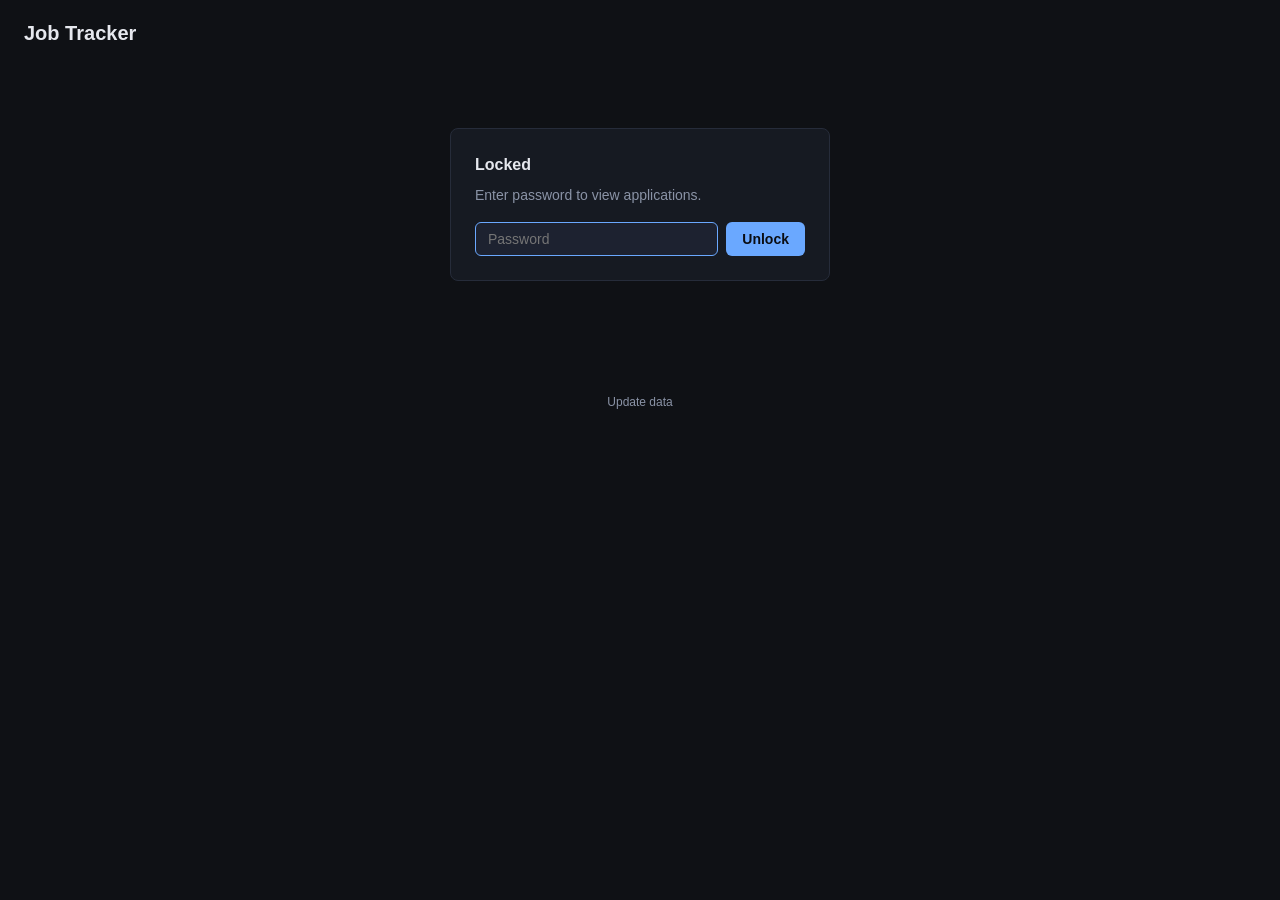
==== index.html @ fdcd8709 "Initial job tracker scaffold" ====
<!doctype html>
<html lang="en">
<head>
  <meta charset="utf-8" />
  <meta name="viewport" content="width=device-width, initial-scale=1" />
  <meta name="robots" content="noindex, nofollow" />
  <title>Job Tracker</title>
  <link rel="stylesheet" href="styles.css" />
</head>
<body>
  <header>
    <h1>Job Tracker</h1>
    <div id="meta" class="meta"></div>
  </header>

  <main>
    <section id="gate" class="card">
      <h2>Locked</h2>
      <p>Enter password to view applications.</p>
      <form id="unlock-form">
        <input id="password" type="password" autocomplete="current-password" placeholder="Password" autofocus />
        <button type="submit">Unlock</button>
      </form>
      <p id="gate-error" class="error" hidden></p>
    </section>

    <section id="app" hidden>
      <div class="toolbar">
        <input id="search" type="search" placeholder="Search company, role, status..." autocomplete="off" />
        <span id="count" class="count"></span>
      </div>
      <div class="table-wrap">
        <table id="grid">
          <thead><tr id="grid-head"></tr></thead>
          <tbody id="grid-body"></tbody>
        </table>
      </div>
      <p id="empty" class="empty" hidden>No matches.</p>
    </section>
  </main>

  <footer>
    <a href="admin.html">Update data</a>
  </footer>

  <script src="app.js"></script>
</body>
</html>
---- styles.css ----
:root {
  --bg: #0f1115;
  --panel: #161a22;
  --panel-2: #1d2230;
  --text: #e6e8ee;
  --muted: #8a93a6;
  --accent: #6aa8ff;
  --border: #262c3a;
  --error: #ff7676;
  --status-applied: #6aa8ff;
  --status-interview: #f5b14b;
  --status-offer: #5fd38b;
  --status-rejected: #ff7676;
  --status-default: #8a93a6;
}

* { box-sizing: border-box; }

html, body {
  margin: 0;
  padding: 0;
  background: var(--bg);
  color: var(--text);
  font-family: -apple-system, BlinkMacSystemFont, "Segoe UI", Roboto, Helvetica, Arial, sans-serif;
  font-size: 14px;
  line-height: 1.5;
}

header {
  display: flex;
  align-items: baseline;
  justify-content: space-between;
  padding: 18px 24px 0;
  max-width: 1400px;
  margin: 0 auto;
}

header h1 { margin: 0; font-size: 20px; font-weight: 600; }
.meta { color: var(--muted); font-size: 12px; }

main { max-width: 1400px; margin: 0 auto; padding: 16px 24px 32px; }

.card {
  background: var(--panel);
  border: 1px solid var(--border);
  border-radius: 8px;
  padding: 24px;
  max-width: 380px;
  margin: 64px auto;
}

.card h2 { margin: 0 0 8px; font-size: 16px; font-weight: 600; }
.card p { color: var(--muted); margin: 0 0 16px; }

#unlock-form {
  display: flex;
  gap: 8px;
}

input[type=password], input[type=search], input[type=text], textarea {
  background: var(--panel-2);
  border: 1px solid var(--border);
  color: var(--text);
  padding: 8px 12px;
  border-radius: 6px;
  font-family: inherit;
  font-size: 14px;
  width: 100%;
}

input:focus, textarea:focus { outline: none; border-color: var(--accent); }

button {
  background: var(--accent);
  color: #0a0d13;
  border: none;
  padding: 8px 16px;
  border-radius: 6px;
  font-weight: 600;
  font-family: inherit;
  font-size: 14px;
  cursor: pointer;
  white-space: nowrap;
}

button:hover { filter: brightness(1.1); }

.error { color: var(--error); font-size: 13px; margin-top: 12px; }

.toolbar {
  display: flex;
  align-items: center;
  gap: 12px;
  margin-bottom: 16px;
}

.toolbar input { max-width: 480px; }
.count { color: var(--muted); font-size: 13px; }

.table-wrap {
  overflow-x: auto;
  border: 1px solid var(--border);
  border-radius: 8px;
  background: var(--panel);
}

table {
  width: 100%;
  border-collapse: collapse;
  font-size: 13px;
}

thead th {
  text-align: left;
  background: var(--panel-2);
  padding: 10px 12px;
  font-weight: 600;
  color: var(--muted);
  border-bottom: 1px solid var(--border);
  white-space: nowrap;
  position: sticky;
  top: 0;
}

tbody td {
  padding: 10px 12px;
  border-bottom: 1px solid var(--border);
  vertical-align: top;
}

tbody tr:last-child td { border-bottom: none; }
tbody tr:hover { background: var(--panel-2); }

a { color: var(--accent); text-decoration: none; }
a:hover { text-decoration: underline; }

.status-pill {
  display: inline-block;
  padding: 2px 8px;
  border-radius: 999px;
  font-size: 12px;
  font-weight: 600;
  background: rgba(138, 147, 166, 0.15);
  color: var(--status-default);
}

.status-pill.applied { color: var(--status-applied); background: rgba(106, 168, 255, 0.12); }
.status-pill.interview, .status-pill.interviewing, .status-pill.oa, .status-pill.assessment {
  color: var(--status-interview); background: rgba(245, 177, 75, 0.12);
}
.status-pill.offer, .status-pill.accepted {
  color: var(--status-offer); background: rgba(95, 211, 139, 0.12);
}
.status-pill.rejected, .status-pill.declined, .status-pill.ghosted {
  color: var(--status-rejected); background: rgba(255, 118, 118, 0.12);
}

.empty {
  text-align: center;
  color: var(--muted);
  padding: 40px;
}

footer {
  text-align: center;
  padding: 16px;
  color: var(--muted);
  font-size: 12px;
}

footer a { color: var(--muted); }
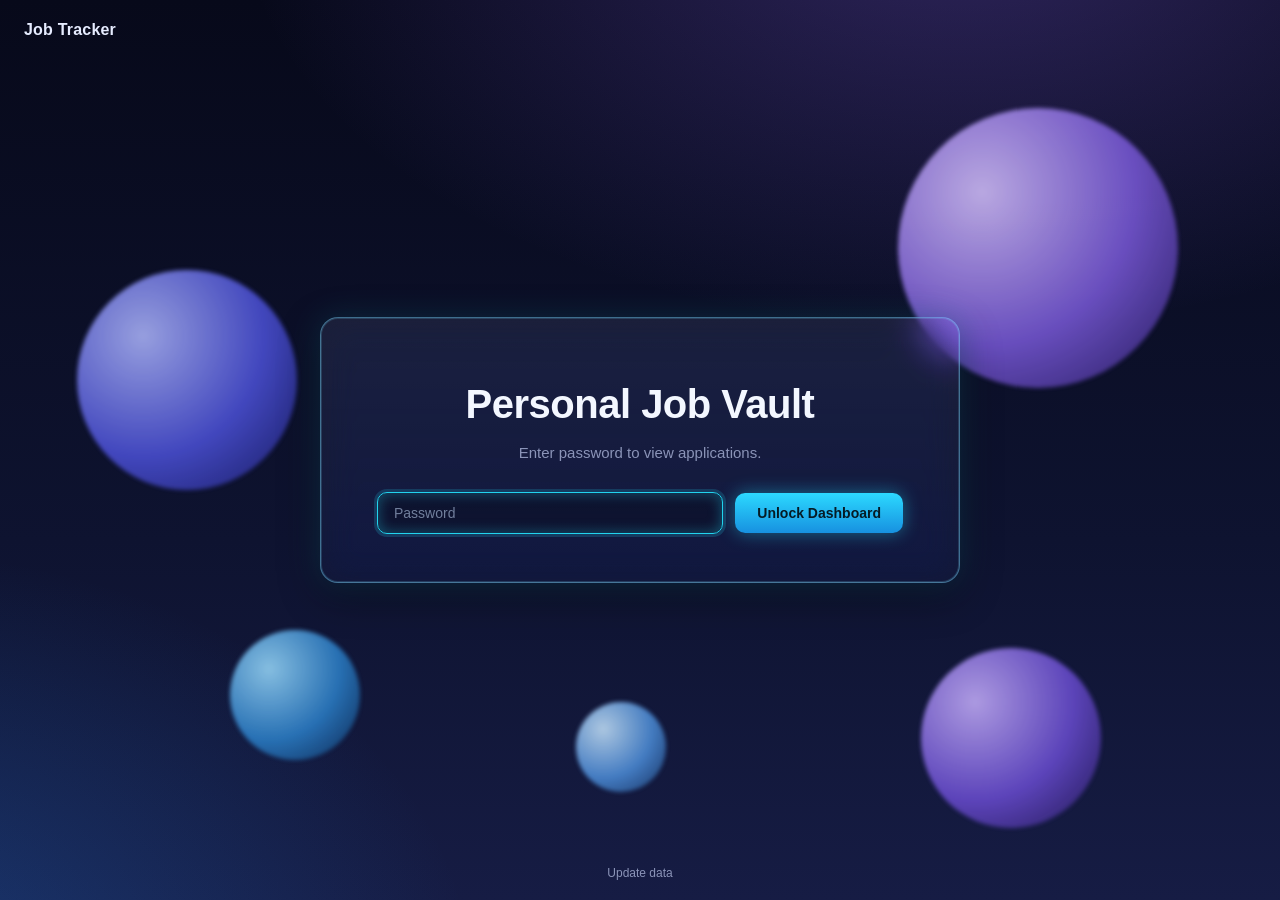
==== commit 2a53fdb2: "Redesign UI: Kanban dashboard with logos + per-application detail view - New visual design: glassmor" ====
--- a/index.html
+++ b/index.html
@@ -4,44 +4,72 @@
   <meta charset="utf-8" />
   <meta name="viewport" content="width=device-width, initial-scale=1" />
   <meta name="robots" content="noindex, nofollow" />
-  <title>Job Tracker</title>
+  <title>Personal Job Vault</title>
   <link rel="stylesheet" href="styles.css" />
 </head>
 <body>
-  <header>
-    <h1>Job Tracker</h1>
-    <div id="meta" class="meta"></div>
-  </header>
 
-  <main>
-    <section id="gate" class="card">
-      <h2>Locked</h2>
-      <p>Enter password to view applications.</p>
-      <form id="unlock-form">
-        <input id="password" type="password" autocomplete="current-password" placeholder="Password" autofocus />
-        <button type="submit">Unlock</button>
-      </form>
-      <p id="gate-error" class="error" hidden></p>
-    </section>
+  <!-- LOGIN GATE -->
+  <section id="gate">
+    <div class="spheres" aria-hidden="true">
+      <div class="sphere s1"></div>
+      <div class="sphere s2"></div>
+      <div class="sphere s3"></div>
+      <div class="sphere s4"></div>
+      <div class="sphere s5"></div>
+    </div>
+    <div class="app-brand">Job Tracker</div>
+    <div class="gate-wrap">
+      <div class="gate-card">
+        <h1>Personal Job Vault</h1>
+        <p>Enter password to view applications.</p>
+        <form id="unlock-form" autocomplete="off">
+          <input id="password" type="password" autocomplete="current-password" placeholder="Password" autofocus />
+          <button type="submit" class="btn-primary">Unlock Dashboard</button>
+        </form>
+        <p id="gate-error" class="gate-error" hidden></p>
+      </div>
+    </div>
+    <div class="gate-footer"><a href="admin.html">Update data</a></div>
+  </section>
 
-    <section id="app" hidden>
-      <div class="toolbar">
-        <input id="search" type="search" placeholder="Search company, role, status..." autocomplete="off" />
-        <span id="count" class="count"></span>
-      </div>
-      <div class="table-wrap">
-        <table id="grid">
-          <thead><tr id="grid-head"></tr></thead>
-          <tbody id="grid-body"></tbody>
-        </table>
-      </div>
-      <p id="empty" class="empty" hidden>No matches.</p>
-    </section>
-  </main>
+  <!-- DASHBOARD SHELL -->
+  <section id="app" hidden>
+    <div class="shell">
+      <aside class="sidebar">
+        <div class="app-brand" style="position: static; margin: 0 8px 24px;">Job Tracker</div>
+        <ul class="nav">
+          <li class="active" data-view="dashboard">
+            <svg class="ic" viewBox="0 0 24 24" fill="none" stroke="currentColor" stroke-width="2"><rect x="3" y="3" width="7" height="7" rx="1"/><rect x="14" y="3" width="7" height="7" rx="1"/><rect x="3" y="14" width="7" height="7" rx="1"/><rect x="14" y="14" width="7" height="7" rx="1"/></svg>
+            <span>Dashboard</span>
+          </li>
+          <li>
+            <svg class="ic" viewBox="0 0 24 24" fill="none" stroke="currentColor" stroke-width="2"><rect x="4" y="4" width="16" height="16" rx="2"/><path d="M8 4v16M4 9h16"/></svg>
+            <span>Applications</span>
+          </li>
+          <li>
+            <svg class="ic" viewBox="0 0 24 24" fill="none" stroke="currentColor" stroke-width="2"><path d="M14 3H7a2 2 0 0 0-2 2v14a2 2 0 0 0 2 2h10a2 2 0 0 0 2-2V8z"/><path d="M14 3v5h5"/></svg>
+            <span>Documents</span>
+          </li>
+          <li>
+            <svg class="ic" viewBox="0 0 24 24" fill="none" stroke="currentColor" stroke-width="2"><path d="M3 3v18h18"/><path d="M7 14l3-3 4 4 5-7"/></svg>
+            <span>Analytics</span>
+          </li>
+          <li>
+            <svg class="ic" viewBox="0 0 24 24" fill="none" stroke="currentColor" stroke-width="2"><circle cx="12" cy="12" r="3"/><path d="M19.4 15a1.7 1.7 0 0 0 .3 1.8l.1.1a2 2 0 1 1-2.8 2.8l-.1-.1a1.7 1.7 0 0 0-1.8-.3 1.7 1.7 0 0 0-1 1.5V21a2 2 0 0 1-4 0v-.1a1.7 1.7 0 0 0-1-1.5 1.7 1.7 0 0 0-1.8.3l-.1.1a2 2 0 1 1-2.8-2.8l.1-.1a1.7 1.7 0 0 0 .3-1.8 1.7 1.7 0 0 0-1.5-1H3a2 2 0 0 1 0-4h.1a1.7 1.7 0 0 0 1.5-1 1.7 1.7 0 0 0-.3-1.8l-.1-.1a2 2 0 1 1 2.8-2.8l.1.1a1.7 1.7 0 0 0 1.8.3h.1a1.7 1.7 0 0 0 1-1.5V3a2 2 0 0 1 4 0v.1a1.7 1.7 0 0 0 1 1.5 1.7 1.7 0 0 0 1.8-.3l.1-.1a2 2 0 1 1 2.8 2.8l-.1.1a1.7 1.7 0 0 0-.3 1.8v.1a1.7 1.7 0 0 0 1.5 1H21a2 2 0 0 1 0 4h-.1a1.7 1.7 0 0 0-1.5 1z"/></svg>
+            <span>Settings</span>
+          </li>
+        </ul>
 
-  <footer>
-    <a href="admin.html">Update data</a>
-  </footer>
+        <div class="upcoming">
+          <h3>Upcoming Interviews</h3>
+          <ul id="upcoming-list"><li class="empty">No upcoming interviews</li></ul>
+        </div>
+      </aside>
+
+      <main class="main" id="view-root"><!-- view rendered here --></main>
+    </div>
+  </section>
 
   <script src="app.js"></script>
 </body>
--- a/styles.css
+++ b/styles.css
@@ -1,17 +1,26 @@
 :root {
-  --bg: #0f1115;
-  --panel: #161a22;
-  --panel-2: #1d2230;
-  --text: #e6e8ee;
-  --muted: #8a93a6;
-  --accent: #6aa8ff;
-  --border: #262c3a;
-  --error: #ff7676;
-  --status-applied: #6aa8ff;
-  --status-interview: #f5b14b;
-  --status-offer: #5fd38b;
-  --status-rejected: #ff7676;
-  --status-default: #8a93a6;
+  --bg-0: #07091a;
+  --bg-1: #0e1330;
+  --bg-2: #161c44;
+  --panel: rgba(255, 255, 255, 0.04);
+  --panel-2: rgba(255, 255, 255, 0.06);
+  --border: rgba(120, 180, 255, 0.18);
+  --border-strong: rgba(120, 220, 255, 0.45);
+  --text: #e6ecff;
+  --muted: #8b94b8;
+  --accent: #22d3ee;
+  --accent-2: #6aa8ff;
+  --violet: #a78bfa;
+  --error: #ff7b85;
+
+  --status-wishlist: #a78bfa;
+  --status-applied: #60a5fa;
+  --status-interview: #fbbf24;
+  --status-offer: #34d399;
+  --status-rejected: #f87171;
+
+  --shadow: 0 12px 40px rgba(0, 0, 0, 0.45);
+  --glow-cyan: 0 0 22px rgba(34, 211, 238, 0.55);
 }
 
 * { box-sizing: border-box; }
@@ -19,153 +28,527 @@
 html, body {
   margin: 0;
   padding: 0;
-  background: var(--bg);
+  background: var(--bg-0);
   color: var(--text);
   font-family: -apple-system, BlinkMacSystemFont, "Segoe UI", Roboto, Helvetica, Arial, sans-serif;
   font-size: 14px;
   line-height: 1.5;
-}
-
-header {
+  min-height: 100vh;
+  -webkit-font-smoothing: antialiased;
+}
+
+body {
+  background:
+    radial-gradient(1200px 700px at 75% -10%, rgba(122, 90, 220, 0.35), transparent 60%),
+    radial-gradient(1100px 800px at -10% 110%, rgba(34, 122, 220, 0.30), transparent 55%),
+    linear-gradient(180deg, var(--bg-0), var(--bg-1) 60%, var(--bg-2));
+  background-attachment: fixed;
+}
+
+/* Floating spheres for the gate screen */
+.spheres { position: fixed; inset: 0; overflow: hidden; pointer-events: none; z-index: 0; }
+.sphere {
+  position: absolute;
+  border-radius: 50%;
+  filter: blur(2px);
+  opacity: 0.85;
+  animation: float 14s ease-in-out infinite;
+}
+.sphere.s1 { width: 220px; height: 220px; left: 6%; top: 30%;
+  background: radial-gradient(circle at 30% 30%, #b0b8ff, #4d52d9 55%, #1a1d6b 100%); }
+.sphere.s2 { width: 130px; height: 130px; left: 18%; top: 70%;
+  background: radial-gradient(circle at 30% 30%, #9bdcff, #2c80c9 55%, #0c2a55 100%); animation-delay: -3s; }
+.sphere.s3 { width: 280px; height: 280px; right: 8%; top: 12%;
+  background: radial-gradient(circle at 30% 30%, #d6c2ff, #7a5ad9 55%, #2a1c66 100%); animation-delay: -6s; }
+.sphere.s4 { width: 180px; height: 180px; right: 14%; bottom: 8%;
+  background: radial-gradient(circle at 30% 30%, #c8b1ff, #6a4dd1 55%, #221755 100%); animation-delay: -9s; }
+.sphere.s5 { width: 90px; height: 90px; left: 45%; bottom: 12%;
+  background: radial-gradient(circle at 30% 30%, #c8e6ff, #4d8ed9 55%, #163566 100%); animation-delay: -2s; }
+
+@keyframes float {
+  0%, 100% { transform: translate3d(0, 0, 0); }
+  50% { transform: translate3d(20px, -30px, 0); }
+}
+
+a { color: var(--accent); text-decoration: none; }
+a:hover { text-decoration: underline; }
+
+button {
+  font-family: inherit;
+  cursor: pointer;
+}
+
+/* ============ GATE / LOGIN ============ */
+
+.app-brand {
+  position: fixed;
+  top: 18px;
+  left: 24px;
+  font-size: 16px;
+  font-weight: 600;
+  letter-spacing: 0.2px;
+  color: var(--text);
+  z-index: 2;
+}
+
+.gate-wrap {
+  min-height: 100vh;
+  display: grid;
+  place-items: center;
+  position: relative;
+  z-index: 1;
+  padding: 24px;
+}
+
+.gate-card {
+  position: relative;
+  width: min(640px, 100%);
+  padding: 56px 56px 48px;
+  border-radius: 18px;
+  background: linear-gradient(180deg, rgba(255,255,255,0.07), rgba(255,255,255,0.02));
+  border: 1px solid var(--border-strong);
+  box-shadow:
+    0 0 0 1px rgba(120, 220, 255, 0.18) inset,
+    0 0 30px rgba(34, 211, 238, 0.15),
+    var(--shadow);
+  backdrop-filter: blur(18px) saturate(140%);
+  -webkit-backdrop-filter: blur(18px) saturate(140%);
+}
+
+.gate-card h1 {
+  margin: 0 0 8px;
+  text-align: center;
+  font-size: 40px;
+  font-weight: 800;
+  letter-spacing: -0.5px;
+  color: #f3f7ff;
+}
+
+.gate-card p {
+  margin: 0 0 28px;
+  text-align: center;
+  color: var(--muted);
+  font-size: 15px;
+}
+
+#unlock-form {
   display: flex;
-  align-items: baseline;
-  justify-content: space-between;
-  padding: 18px 24px 0;
-  max-width: 1400px;
-  margin: 0 auto;
-}
-
-header h1 { margin: 0; font-size: 20px; font-weight: 600; }
-.meta { color: var(--muted); font-size: 12px; }
-
-main { max-width: 1400px; margin: 0 auto; padding: 16px 24px 32px; }
-
-.card {
+  gap: 12px;
+  align-items: center;
+  justify-content: center;
+}
+
+#unlock-form input {
+  flex: 1;
+  background: rgba(0, 0, 0, 0.25);
+  border: 1px solid var(--border-strong);
+  color: var(--text);
+  padding: 12px 16px;
+  border-radius: 10px;
+  font-size: 14px;
+  outline: none;
+  box-shadow: 0 0 14px rgba(34, 211, 238, 0.25) inset;
+  transition: box-shadow .2s, border-color .2s;
+}
+#unlock-form input::placeholder { color: rgba(180, 200, 230, 0.6); }
+#unlock-form input:focus {
+  border-color: var(--accent);
+  box-shadow: 0 0 0 3px rgba(34, 211, 238, 0.18), 0 0 14px rgba(34, 211, 238, 0.35) inset;
+}
+
+.btn-primary {
+  background: linear-gradient(180deg, #2cd9ff, #1791e0);
+  color: #051b25;
+  border: none;
+  padding: 12px 22px;
+  border-radius: 10px;
+  font-weight: 700;
+  font-size: 14px;
+  white-space: nowrap;
+  box-shadow: 0 0 18px rgba(34, 211, 238, 0.45);
+  transition: filter .15s, transform .05s;
+}
+.btn-primary:hover { filter: brightness(1.08); }
+.btn-primary:active { transform: translateY(1px); }
+
+.gate-error {
+  text-align: center;
+  margin-top: 14px;
+  color: var(--error);
+  font-size: 13px;
+}
+
+.gate-footer {
+  position: fixed;
+  bottom: 18px;
+  left: 0;
+  right: 0;
+  text-align: center;
+  color: var(--muted);
+  font-size: 12px;
+  z-index: 2;
+}
+.gate-footer a { color: var(--muted); }
+
+/* ============ DASHBOARD SHELL ============ */
+
+.shell {
+  display: grid;
+  grid-template-columns: 240px 1fr;
+  min-height: 100vh;
+  position: relative;
+  z-index: 1;
+}
+
+.sidebar {
+  padding: 24px 16px;
+  border-right: 1px solid rgba(255, 255, 255, 0.06);
+  background: rgba(7, 10, 26, 0.55);
+  backdrop-filter: blur(8px);
+}
+
+.sidebar h2 {
+  font-size: 13px;
+  font-weight: 600;
+  color: var(--muted);
+  text-transform: uppercase;
+  letter-spacing: 0.6px;
+  margin: 18px 8px 8px;
+}
+
+.nav { list-style: none; padding: 0; margin: 12px 0 24px; }
+.nav li { display: flex; align-items: center; gap: 10px;
+  padding: 10px 12px; border-radius: 8px; color: var(--muted);
+  cursor: pointer; font-size: 14px; font-weight: 500;
+  transition: background .15s, color .15s; }
+.nav li:hover { background: rgba(255,255,255,0.05); color: var(--text); }
+.nav li.active {
+  background: linear-gradient(180deg, rgba(34, 211, 238, 0.18), rgba(34, 211, 238, 0.08));
+  color: #d6f7ff;
+  border: 1px solid rgba(34, 211, 238, 0.35);
+}
+.nav .ic { width: 18px; height: 18px; opacity: 0.9; }
+
+.upcoming {
   background: var(--panel);
   border: 1px solid var(--border);
-  border-radius: 8px;
-  padding: 24px;
-  max-width: 380px;
-  margin: 64px auto;
-}
-
-.card h2 { margin: 0 0 8px; font-size: 16px; font-weight: 600; }
-.card p { color: var(--muted); margin: 0 0 16px; }
-
-#unlock-form {
-  display: flex;
-  gap: 8px;
-}
-
-input[type=password], input[type=search], input[type=text], textarea {
-  background: var(--panel-2);
-  border: 1px solid var(--border);
-  color: var(--text);
-  padding: 8px 12px;
-  border-radius: 6px;
-  font-family: inherit;
-  font-size: 14px;
-  width: 100%;
-}
-
-input:focus, textarea:focus { outline: none; border-color: var(--accent); }
-
-button {
-  background: var(--accent);
-  color: #0a0d13;
-  border: none;
-  padding: 8px 16px;
-  border-radius: 6px;
-  font-weight: 600;
-  font-family: inherit;
-  font-size: 14px;
-  cursor: pointer;
-  white-space: nowrap;
-}
-
-button:hover { filter: brightness(1.1); }
-
-.error { color: var(--error); font-size: 13px; margin-top: 12px; }
-
-.toolbar {
+  border-radius: 12px;
+  padding: 14px;
+  margin-top: 8px;
+}
+.upcoming h3 { margin: 0 0 8px; font-size: 14px; font-weight: 600; }
+.upcoming ul { list-style: none; padding: 0; margin: 0; }
+.upcoming li { font-size: 12px; color: var(--muted); padding: 4px 0; }
+.upcoming .empty { color: var(--muted); font-size: 12px; }
+
+.main {
+  padding: 24px 32px 48px;
+  min-width: 0;
+}
+
+.main-head {
   display: flex;
   align-items: center;
-  gap: 12px;
+  justify-content: space-between;
+  margin-bottom: 20px;
+  gap: 16px;
+  flex-wrap: wrap;
+}
+
+.main-head h1 {
+  margin: 0;
+  font-size: 28px;
+  font-weight: 700;
+  letter-spacing: -0.3px;
+}
+
+.head-actions { display: flex; gap: 10px; align-items: center; }
+
+.search {
+  background: rgba(0,0,0,0.25);
+  border: 1px solid var(--border);
+  color: var(--text);
+  padding: 10px 14px;
+  border-radius: 10px;
+  font-size: 13px;
+  width: 280px;
+  outline: none;
+}
+.search:focus { border-color: var(--accent); box-shadow: 0 0 0 3px rgba(34,211,238,0.15); }
+
+/* ============ KANBAN ============ */
+
+.kanban {
+  display: grid;
+  grid-template-columns: repeat(4, minmax(240px, 1fr));
+  gap: 16px;
+  align-items: start;
+}
+.kanban.with-rejected { grid-template-columns: repeat(5, minmax(240px, 1fr)); }
+
+.column {
+  background: var(--panel);
+  border: 1px solid var(--border);
+  border-radius: 14px;
+  padding: 14px;
+  min-height: 140px;
+  backdrop-filter: blur(10px);
+}
+
+.col-head {
+  display: flex;
+  align-items: center;
+  justify-content: space-between;
+  border-bottom: 2px solid var(--col-color, var(--accent));
+  padding-bottom: 10px;
+  margin-bottom: 12px;
+}
+.col-head .title { font-size: 16px; font-weight: 700; color: var(--text); }
+.col-head .count { color: var(--muted); font-size: 13px; font-weight: 500; }
+
+.col-list { display: flex; flex-direction: column; gap: 10px; }
+
+.card {
+  position: relative;
+  background: linear-gradient(180deg, rgba(255,255,255,0.05), rgba(255,255,255,0.02));
+  border: 1px solid rgba(255,255,255,0.08);
+  border-radius: 12px;
+  padding: 14px 14px 14px 38px;
+  text-decoration: none;
+  color: inherit;
+  display: block;
+  transition: transform .12s, border-color .12s, box-shadow .12s, background .12s;
+  cursor: pointer;
+}
+.card:hover {
+  border-color: rgba(34, 211, 238, 0.45);
+  box-shadow: 0 6px 24px rgba(0,0,0,0.4), 0 0 16px rgba(34, 211, 238, 0.18);
+  text-decoration: none;
+  transform: translateY(-1px);
+  background: linear-gradient(180deg, rgba(255,255,255,0.07), rgba(255,255,255,0.03));
+}
+
+.drag-dots {
+  position: absolute;
+  top: 14px;
+  left: 12px;
+  width: 10px;
+  height: 16px;
+  display: grid;
+  grid-template-columns: 4px 4px;
+  grid-auto-rows: 4px;
+  gap: 2px;
+  opacity: 0.35;
+  pointer-events: none;
+}
+.drag-dots span { width: 4px; height: 4px; background: currentColor; border-radius: 50%; }
+
+.card-head {
+  display: flex;
+  align-items: center;
+  gap: 10px;
+  margin-bottom: 8px;
+}
+.logo {
+  width: 32px;
+  height: 32px;
+  border-radius: 8px;
+  background: rgba(255,255,255,0.06);
+  display: grid;
+  place-items: center;
+  flex-shrink: 0;
+  overflow: hidden;
+  font-weight: 700;
+  font-size: 13px;
+  color: var(--text);
+  border: 1px solid rgba(255,255,255,0.08);
+}
+.logo img { width: 100%; height: 100%; object-fit: contain; }
+
+.card-company {
+  font-weight: 700;
+  color: var(--text);
+  font-size: 14px;
+  line-height: 1.2;
+  word-break: break-word;
+}
+.card-role {
+  color: var(--muted);
+  font-size: 12px;
+  font-weight: 500;
+  margin-top: 2px;
+  word-break: break-word;
+}
+
+.kv { font-size: 12px; color: var(--muted); margin: 3px 0; }
+.kv b { color: var(--text); font-weight: 600; }
+
+.card-foot { margin-top: 10px; }
+
+/* Status pills (Kanban + detail header) */
+.pill {
+  display: inline-block;
+  padding: 4px 10px;
+  border-radius: 999px;
+  font-size: 11px;
+  font-weight: 700;
+  letter-spacing: 0.2px;
+  background: rgba(255,255,255,0.05);
+  color: var(--muted);
+  border: 1px solid rgba(255,255,255,0.08);
+  white-space: nowrap;
+}
+.pill.wishlist    { color: var(--status-wishlist);   border-color: rgba(167,139,250,0.35); background: rgba(167,139,250,0.10); }
+.pill.applied     { color: var(--status-applied);    border-color: rgba(96,165,250,0.35);  background: rgba(96,165,250,0.10); }
+.pill.interview   { color: var(--status-interview);  border-color: rgba(251,191,36,0.35);  background: rgba(251,191,36,0.10); }
+.pill.offer       { color: var(--status-offer);      border-color: rgba(52,211,153,0.35);  background: rgba(52,211,153,0.10); }
+.pill.rejected    { color: var(--status-rejected);   border-color: rgba(248,113,113,0.35); background: rgba(248,113,113,0.10); }
+
+/* Column accent borders */
+.column.wishlist  .col-head { border-bottom-color: var(--status-wishlist); }
+.column.applied   .col-head { border-bottom-color: var(--status-applied); }
+.column.interview .col-head { border-bottom-color: var(--status-interview); }
+.column.offer     .col-head { border-bottom-color: var(--status-offer); }
+.column.rejected  .col-head { border-bottom-color: var(--status-rejected); }
+
+.empty-col { color: var(--muted); font-size: 12px; padding: 12px 4px; }
+
+.toggle-rejected {
+  background: transparent;
+  color: var(--muted);
+  border: 1px solid var(--border);
+  padding: 8px 12px;
+  border-radius: 8px;
+  font-size: 12px;
+  font-weight: 600;
+}
+.toggle-rejected:hover { color: var(--text); border-color: var(--border-strong); }
+
+/* ============ DETAIL VIEW ============ */
+
+.detail {
+  max-width: 1080px;
+  margin: 0 auto;
+  padding: 8px 0 40px;
+}
+
+.back-link {
+  display: inline-flex;
+  align-items: center;
+  gap: 6px;
+  font-size: 13px;
+  color: var(--muted);
   margin-bottom: 16px;
-}
-
-.toolbar input { max-width: 480px; }
-.count { color: var(--muted); font-size: 13px; }
-
-.table-wrap {
-  overflow-x: auto;
+  cursor: pointer;
+}
+.back-link:hover { color: var(--accent); text-decoration: none; }
+
+.detail-head {
+  display: flex;
+  align-items: flex-start;
+  gap: 18px;
+  padding: 22px;
+  border-radius: 16px;
+  background: var(--panel);
   border: 1px solid var(--border);
-  border-radius: 8px;
+  margin-bottom: 18px;
+  flex-wrap: wrap;
+}
+.detail-head .logo { width: 64px; height: 64px; border-radius: 12px; font-size: 22px; }
+.detail-head .who { flex: 1; min-width: 220px; }
+.detail-head h1 { margin: 0 0 4px; font-size: 26px; font-weight: 800; }
+.detail-head h2 { margin: 0; font-size: 15px; font-weight: 500; color: var(--muted); }
+.detail-head .meta { color: var(--muted); font-size: 13px; margin-top: 8px; display: flex; gap: 12px; flex-wrap: wrap; }
+.detail-head .meta span:not(:first-child)::before { content: "·"; margin-right: 12px; color: rgba(255,255,255,0.18); }
+
+.detail-grid {
+  display: grid;
+  grid-template-columns: 1fr 320px;
+  gap: 16px;
+  align-items: start;
+}
+@media (max-width: 880px) { .detail-grid { grid-template-columns: 1fr; } }
+
+.section {
   background: var(--panel);
-}
-
-table {
-  width: 100%;
-  border-collapse: collapse;
+  border: 1px solid var(--border);
+  border-radius: 14px;
+  padding: 18px;
+  margin-bottom: 16px;
+}
+.section h3 {
+  margin: 0 0 10px;
   font-size: 13px;
-}
-
-thead th {
-  text-align: left;
-  background: var(--panel-2);
-  padding: 10px 12px;
-  font-weight: 600;
-  color: var(--muted);
-  border-bottom: 1px solid var(--border);
-  white-space: nowrap;
-  position: sticky;
-  top: 0;
-}
-
-tbody td {
-  padding: 10px 12px;
-  border-bottom: 1px solid var(--border);
-  vertical-align: top;
-}
-
-tbody tr:last-child td { border-bottom: none; }
-tbody tr:hover { background: var(--panel-2); }
-
-a { color: var(--accent); text-decoration: none; }
-a:hover { text-decoration: underline; }
-
-.status-pill {
-  display: inline-block;
+  font-weight: 700;
+  color: var(--accent);
+  text-transform: uppercase;
+  letter-spacing: 0.6px;
+}
+.section .body, .section p { margin: 0; color: var(--text); font-size: 14px; line-height: 1.6; white-space: pre-wrap; }
+.section .body.muted, .section p.muted { color: var(--muted); font-style: italic; }
+
+.gauge-wrap {
+  display: flex;
+  align-items: center;
+  gap: 18px;
+  flex-wrap: wrap;
+}
+.gauge {
+  --pct: 0;
+  width: 120px;
+  height: 120px;
+  border-radius: 50%;
+  background: conic-gradient(var(--accent) calc(var(--pct) * 1%), rgba(255,255,255,0.06) 0);
+  display: grid;
+  place-items: center;
+  position: relative;
+}
+.gauge::before {
+  content: "";
+  position: absolute;
+  inset: 10px;
+  border-radius: 50%;
+  background: var(--bg-1);
+  box-shadow: 0 0 16px rgba(34, 211, 238, 0.25) inset;
+}
+.gauge .v {
+  position: relative;
+  font-weight: 800;
+  font-size: 22px;
+  color: var(--text);
+}
+.gauge-info { color: var(--muted); font-size: 13px; }
+.gauge-info b { color: var(--text); font-weight: 700; }
+
+.kv-table { width: 100%; }
+.kv-table .row { display: flex; justify-content: space-between; gap: 12px; padding: 8px 0; border-bottom: 1px dashed rgba(255,255,255,0.06); font-size: 13px; }
+.kv-table .row:last-child { border-bottom: none; }
+.kv-table .k { color: var(--muted); }
+.kv-table .v { color: var(--text); text-align: right; max-width: 60%; word-break: break-word; }
+.kv-table .v a { color: var(--accent); }
+
+.empty-detail { text-align: center; color: var(--muted); padding: 48px; }
+
+/* ============ MISC ============ */
+
+.count-badge {
+  background: rgba(255,255,255,0.06);
+  color: var(--muted);
   padding: 2px 8px;
   border-radius: 999px;
   font-size: 12px;
   font-weight: 600;
-  background: rgba(138, 147, 166, 0.15);
-  color: var(--status-default);
-}
-
-.status-pill.applied { color: var(--status-applied); background: rgba(106, 168, 255, 0.12); }
-.status-pill.interview, .status-pill.interviewing, .status-pill.oa, .status-pill.assessment {
-  color: var(--status-interview); background: rgba(245, 177, 75, 0.12);
-}
-.status-pill.offer, .status-pill.accepted {
-  color: var(--status-offer); background: rgba(95, 211, 139, 0.12);
-}
-.status-pill.rejected, .status-pill.declined, .status-pill.ghosted {
-  color: var(--status-rejected); background: rgba(255, 118, 118, 0.12);
-}
-
-.empty {
-  text-align: center;
-  color: var(--muted);
-  padding: 40px;
-}
-
-footer {
-  text-align: center;
-  padding: 16px;
-  color: var(--muted);
-  font-size: 12px;
-}
-
-footer a { color: var(--muted); }
+}
+
+@media (max-width: 1100px) {
+  .kanban { grid-template-columns: repeat(2, 1fr); }
+  .kanban.with-rejected { grid-template-columns: repeat(2, 1fr); }
+}
+@media (max-width: 720px) {
+  .shell { grid-template-columns: 1fr; }
+  .sidebar { display: none; }
+  .kanban, .kanban.with-rejected { grid-template-columns: 1fr; }
+  .gate-card { padding: 36px 24px; }
+  .gate-card h1 { font-size: 30px; }
+  .search { width: 100%; }
+}
